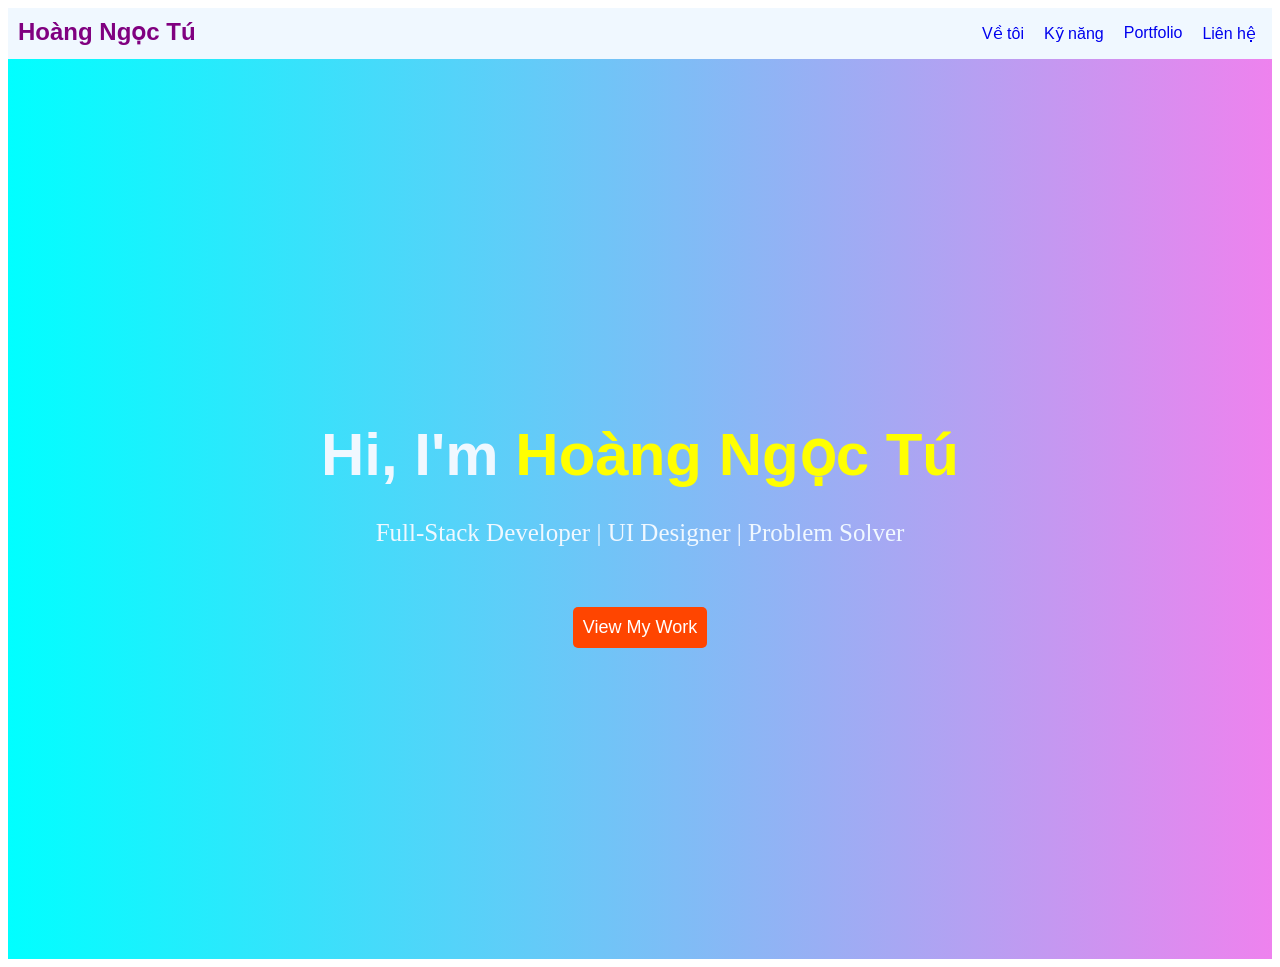
==== session_01_html_css/projects/portofolio_site/index.html @ ba8a943b "[FEATURE] Complete hero section with CTA" ====
<!DOCTYPE html>
<html lang="en">
<head>
    <meta charset="UTF-8">
    <meta name="viewport" content="width=device-width, initial-scale=1.0">
    <title>My Portfolio</title>
    <link rel="stylesheet" href="css/header.css">
    <link rel="stylesheet" href="css/base.css">

</head>
<body>
    <header>
        <div class="logo">Hoàng Ngọc Tú</div>
        <nav>
            <ul>
                <li><a href="#about">Về tôi</a></li>
                <li><a href="#skills">Kỹ năng</a></li>
                <li><a href="#projects">Portfolio</a></li>
                <li><a href="#contact">Liên hệ</a></li>
            </ul>
        </nav>
    </header>
    <main>
        <section class="hero">
        <h1>Hi, I'm <span style="color:yellow">Hoàng Ngọc Tú</span></h1>
        <p>Full-Stack Developer | UI Designer | Problem Solver</p>
        <a href="#portfolio" class="cta-button">View My Work</a>
        </section>
    </main>
    <!-- Hero: Title + Subtitle + CTA Button -->
</body>
</html>
---- session_01_html_css/projects/portofolio_site/css/header.css ----
header{
    background-color: aliceblue;
    color: solid black;
    z-index: 999;
    font-family: Arial, sans-serif;
    text-align: center;
    justify-content: space-between;
    display: flex;}

nav ul{
    display: flex;
    list-style: none;
    justify-content: space-around;
    list-style: none;
    padding: 1rem;
    margin: 0;}

nav ul li{
    padding-left: 20px;
    color : black;
}

nav ul li a {
    text-decoration: none;
    color: solid black; 
    font-family: Arial, sans-serif;
}

a:hover{
    color: red;
    text-decoration: underline;
}

.logo{
    font-size: 24px;
    font-weight: bold;
    padding: 10px;
    color: purple;
}
---- session_01_html_css/projects/portofolio_site/css/base.css ----
.hero {
    background-image: linear-gradient(to right, cyan, violet);
    min-height: 100vh;
    display: flex;
    flex-direction: column;
    justify-content: center;
    align-items: center;
    text-align: center;
    font-family: 'Arial', sans-serif;
    color: aliceblue;
}

.hero h1 {
    font-size: 60px;
    margin-bottom: 30px;
}

.hero p {
    font-size: 25px;
    margin: 0;
    color: aliceblue;
    font-family: 'Times New Roman', serif;
}

.cta-button {
    margin-top: 60px;
    padding: 10px;
    background-color : orangered;
    color: white;
    text-decoration:dotted;
    border-radius: 5px;
    font-size: 18px;
}
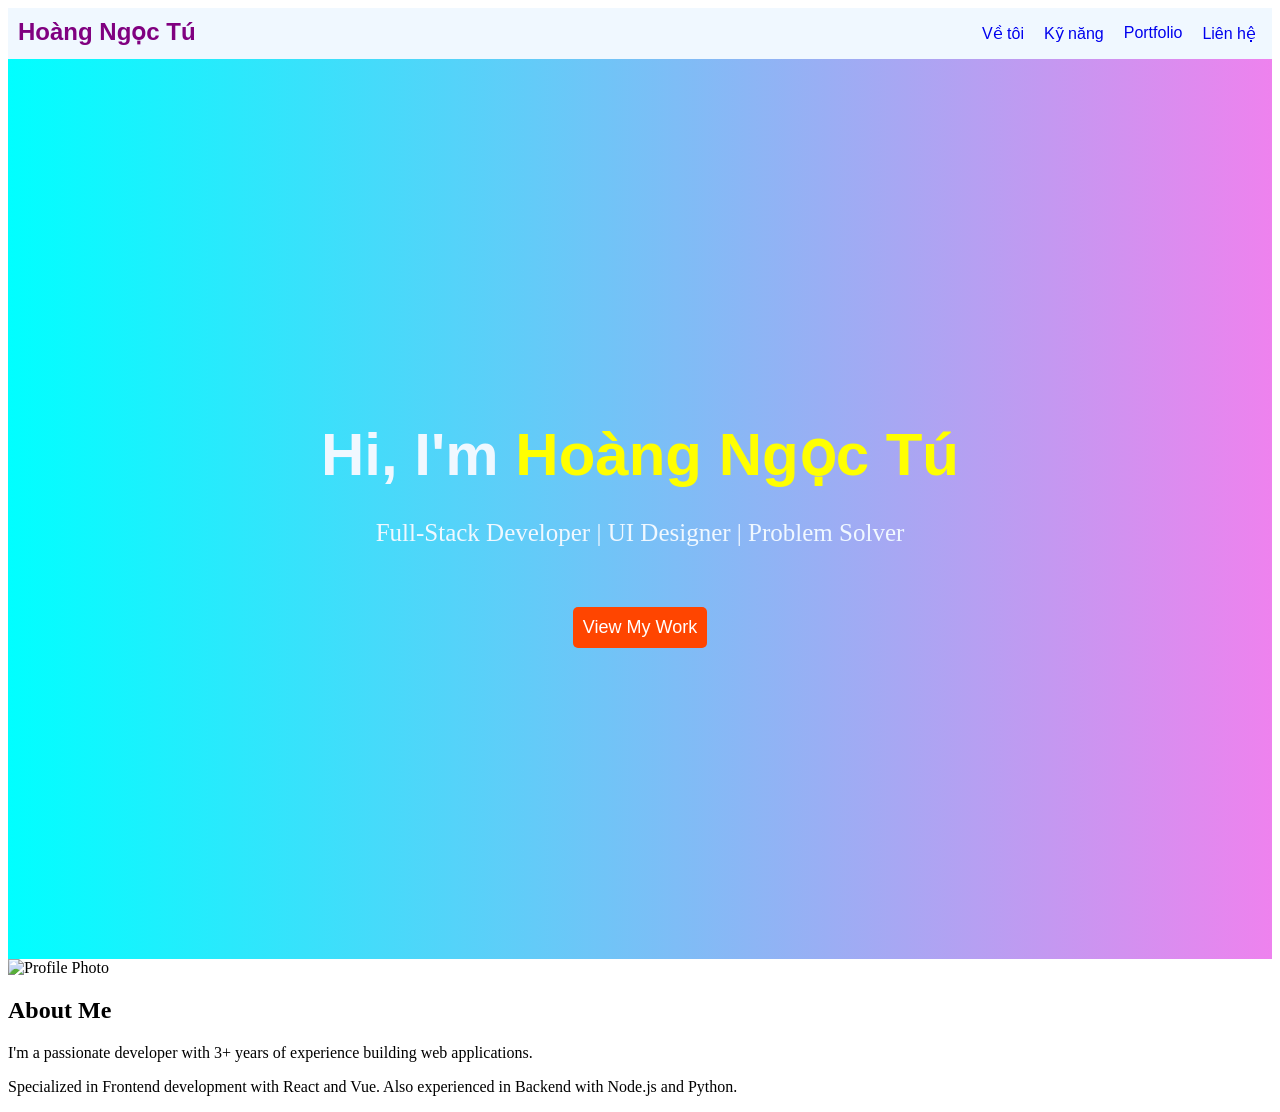
==== commit a8676689: "[STYLE] Create about section layout" ====
--- a/session_01_html_css/projects/portofolio_site/index.html
+++ b/session_01_html_css/projects/portofolio_site/index.html
@@ -26,7 +26,22 @@
         <p>Full-Stack Developer | UI Designer | Problem Solver</p>
         <a href="#portfolio" class="cta-button">View My Work</a>
         </section>
-    </main>
+
+        <section id="about" class="about-section">
+    <div class="container">
+        <div class="about-grid">
+            <div class="about-image">
+                <img src="https://www.reddit.com/media?url=https%3A%2F%2Fi.redd.it%2F7t036p40hine1.jpeg" alt="Profile Photo">
+            </div>
+            <div class="about-content">
+                <h2>About Me</h2>
+                <p class="lead">I'm a passionate developer with 3+ years of experience building web applications.</p>
+                <p>Specialized in Frontend development with React and Vue. Also experienced in Backend with Node.js and Python.</p>
+            </div>
+        </div>
+    </div>
+</section>
+        </main>
     <!-- Hero: Title + Subtitle + CTA Button -->
 </body>
 </html>
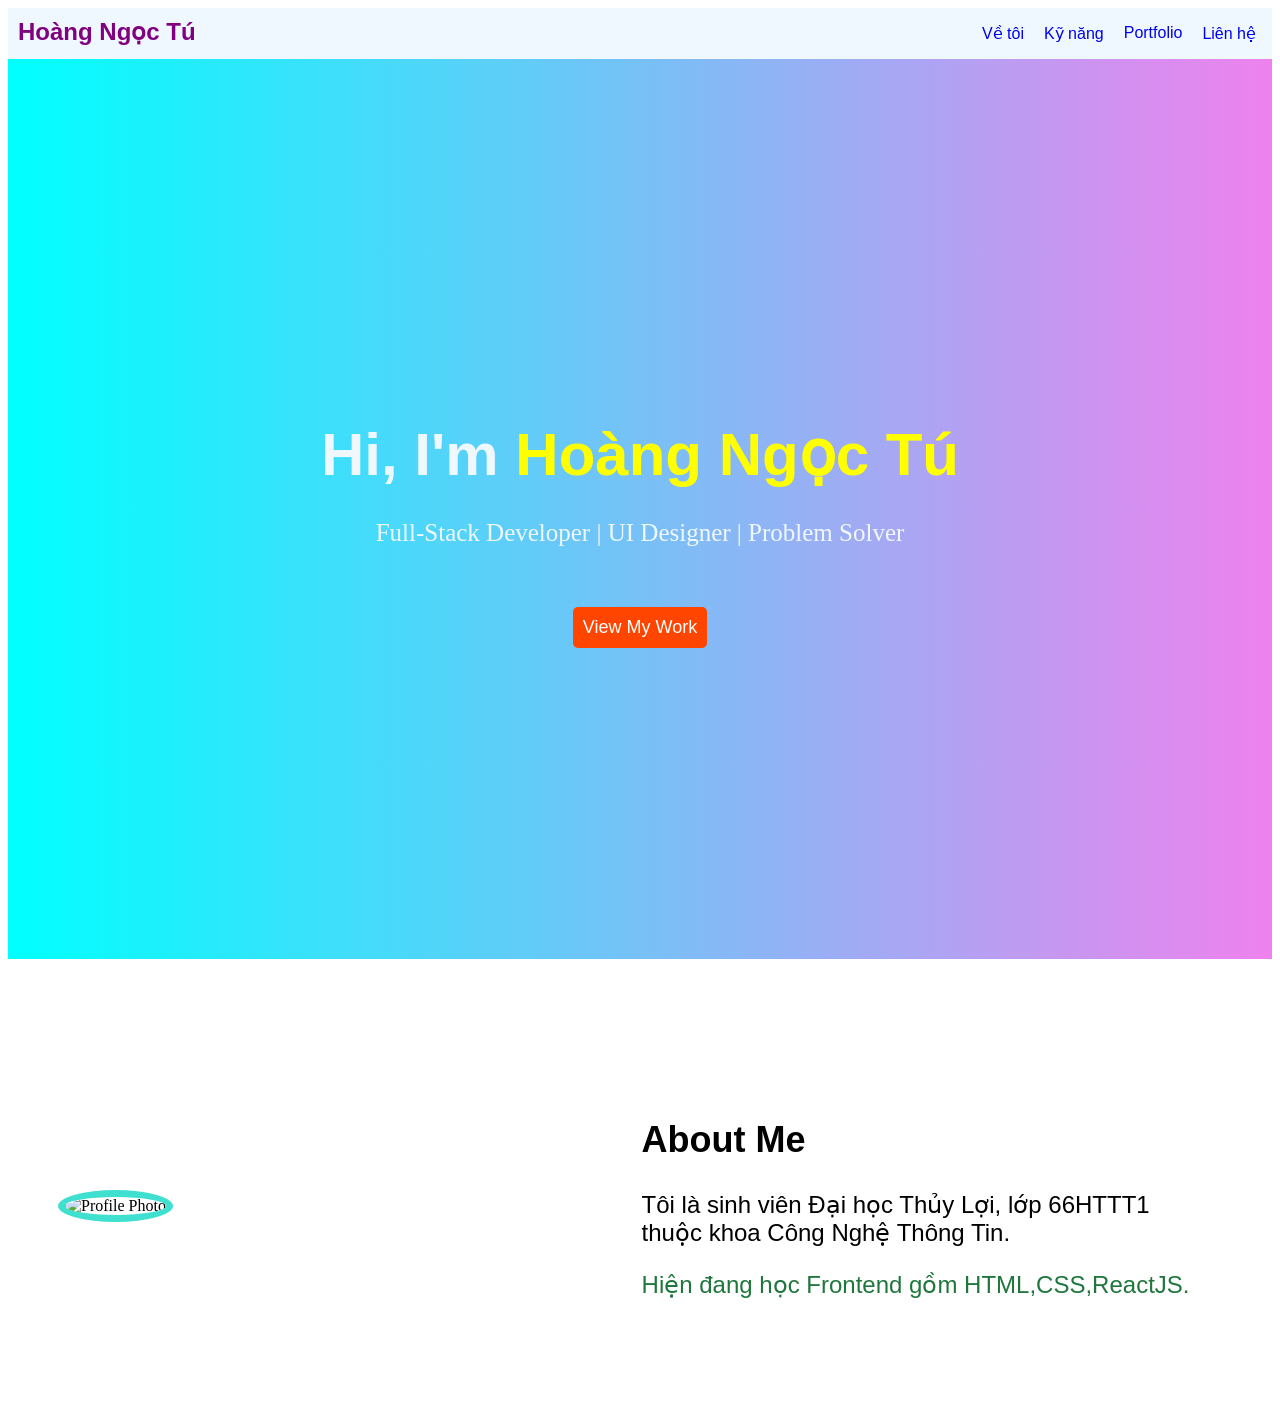
==== commit 3771ccab: "[STYLE] Create about section layout" ====
--- a/session_01_html_css/projects/portofolio_site/index.html
+++ b/session_01_html_css/projects/portofolio_site/index.html
@@ -5,6 +5,7 @@
     <meta name="viewport" content="width=device-width, initial-scale=1.0">
     <title>My Portfolio</title>
     <link rel="stylesheet" href="css/header.css">
+    <link rel="stylesheet" href="css/about.css">
     <link rel="stylesheet" href="css/base.css">
 
 </head>
@@ -31,17 +32,16 @@
     <div class="container">
         <div class="about-grid">
             <div class="about-image">
-                <img src="https://www.reddit.com/media?url=https%3A%2F%2Fi.redd.it%2F7t036p40hine1.jpeg" alt="Profile Photo">
+                <img src="https://upload.wikimedia.org/wikipedia/commons/thumb/2/2c/Default_pfp.svg/500px-Default_pfp.svg.png?utm_source=commons.wikimedia.org&utm_campaign=index&utm_content=thumbnail&_=20220226140232" alt="Profile Photo">
             </div>
             <div class="about-content">
                 <h2>About Me</h2>
-                <p class="lead">I'm a passionate developer with 3+ years of experience building web applications.</p>
-                <p>Specialized in Frontend development with React and Vue. Also experienced in Backend with Node.js and Python.</p>
+                <p class="lead">Tôi là sinh viên Đại học Thủy Lợi, lớp 66HTTT1 thuộc khoa Công Nghệ Thông Tin.</p>
+                <p><span style="color:rgb(32, 119, 61)">Hiện đang học Frontend gồm HTML,CSS,ReactJS.</span></p>
             </div>
         </div>
     </div>
 </section>
         </main>
-    <!-- Hero: Title + Subtitle + CTA Button -->
 </body>
 </html>
--- a/session_01_html_css/projects/portofolio_site/css/about.css
+++ b/session_01_html_css/projects/portofolio_site/css/about.css
@@ -0,0 +1,35 @@
+.about-grid {
+    display: grid;
+    grid-template-columns: 1fr 1.5fr;
+    gap: 5rem;
+    align-items: center;
+}
+
+img{
+    border-radius: 50%;
+    border: 7px solid turquoise;
+}
+
+.about-image{
+    padding-top: 50px;
+    float:left;
+    padding-right: 300px;
+    padding-left: 50px;
+    size: 10rem;
+}
+
+.lead{
+    font-family: Arial, Helvetica, sans-serif;
+    color: solid black;
+}
+
+.about-content{
+    padding:80px;
+    margin-top: 50px;
+    font-family:Verdana, Geneva, Tahoma, sans-serif;
+    font-size: 150%;
+}
+
+@media (max-width: 768px) {
+    .about-grid { grid-template-columns: 1fr; }
+}
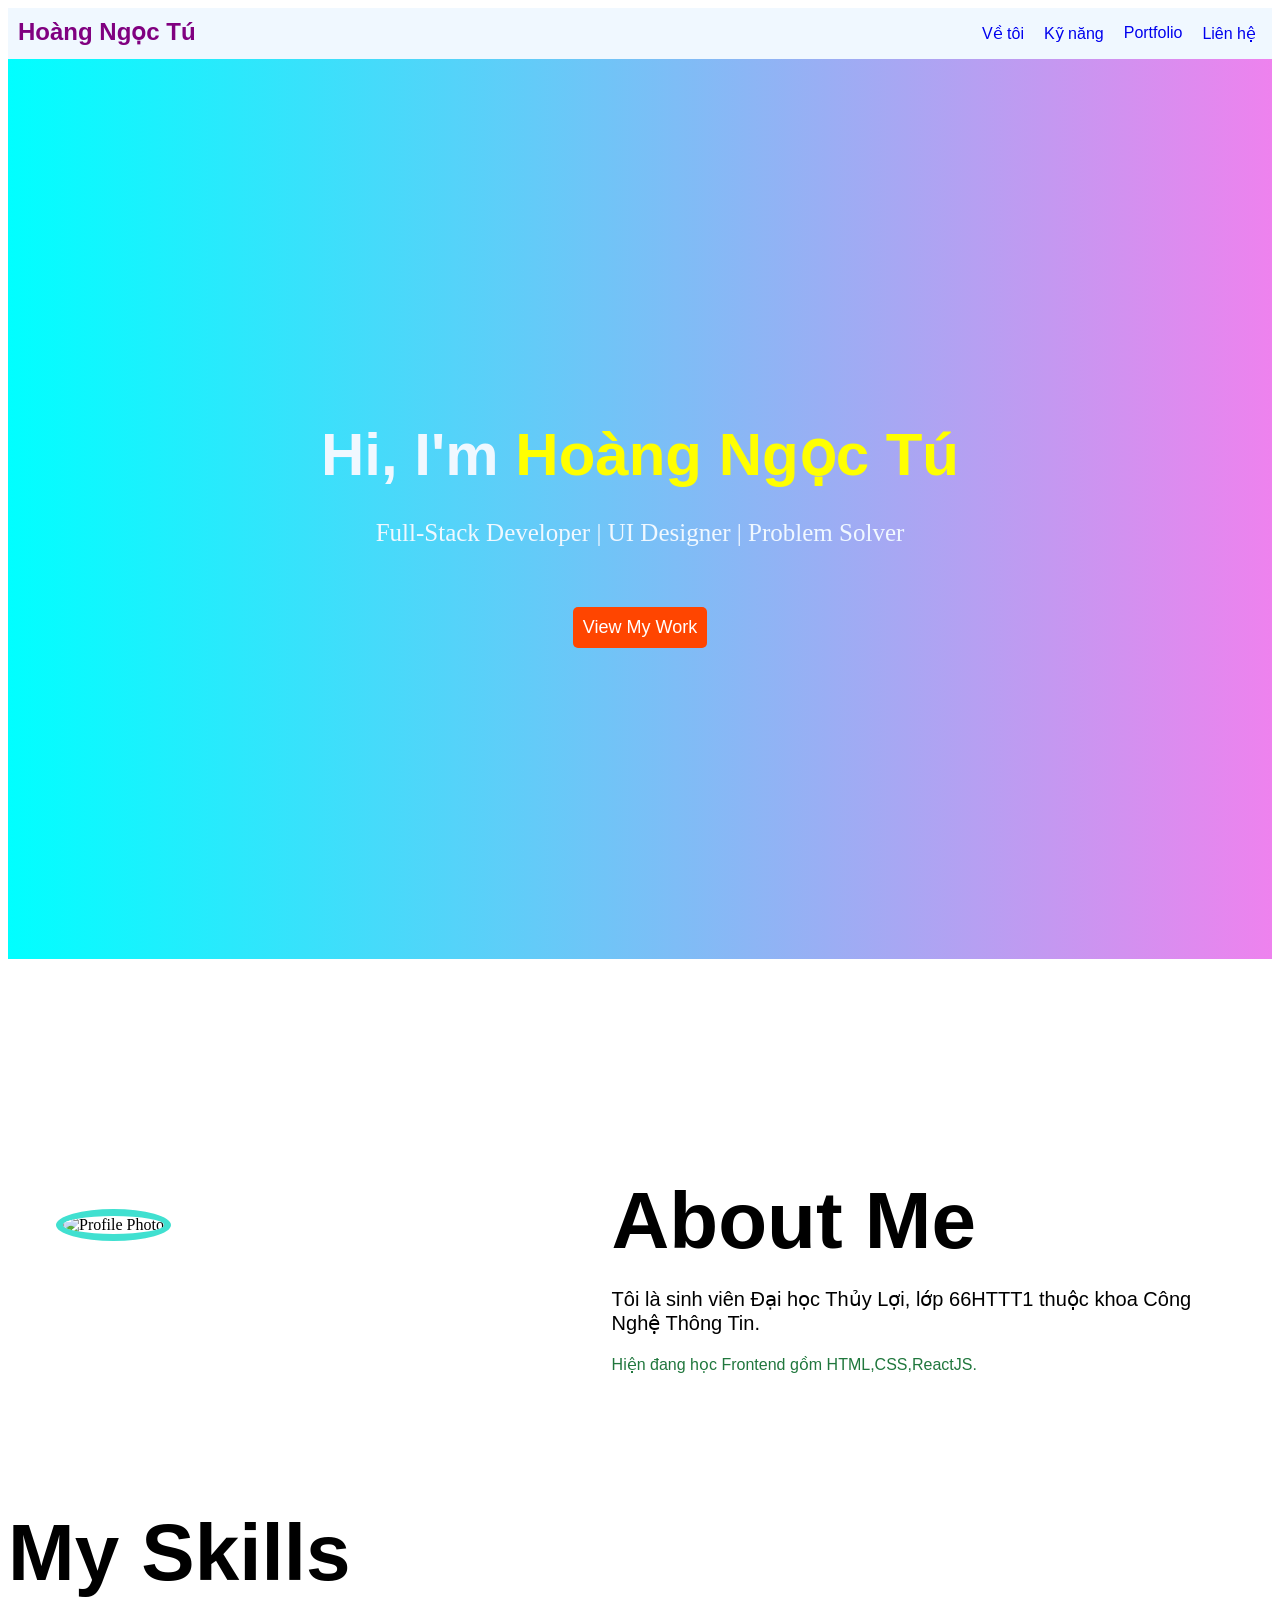
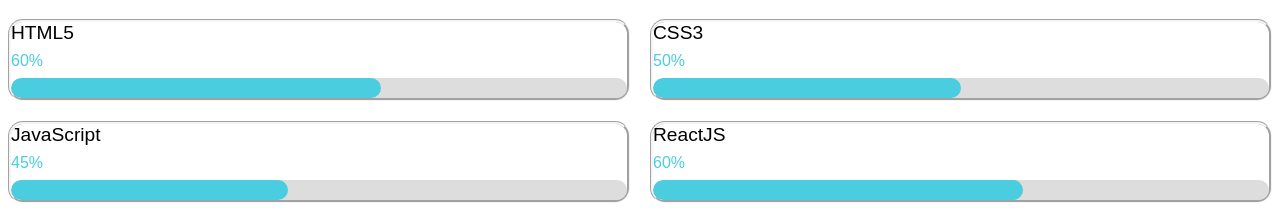
==== commit 40cdc7ff: "[FEATURE] Add skills progress bars" ====
--- a/session_01_html_css/projects/portofolio_site/index.html
+++ b/session_01_html_css/projects/portofolio_site/index.html
@@ -7,6 +7,7 @@
     <link rel="stylesheet" href="css/header.css">
     <link rel="stylesheet" href="css/about.css">
     <link rel="stylesheet" href="css/base.css">
+    <link rel="stylesheet" href="css/skills.css">
 
 </head>
 <body>
@@ -29,19 +30,56 @@
         </section>
 
         <section id="about" class="about-section">
-    <div class="container">
-        <div class="about-grid">
-            <div class="about-image">
-                <img src="https://upload.wikimedia.org/wikipedia/commons/thumb/2/2c/Default_pfp.svg/500px-Default_pfp.svg.png?utm_source=commons.wikimedia.org&utm_campaign=index&utm_content=thumbnail&_=20220226140232" alt="Profile Photo">
-            </div>
-            <div class="about-content">
-                <h2>About Me</h2>
-                <p class="lead">Tôi là sinh viên Đại học Thủy Lợi, lớp 66HTTT1 thuộc khoa Công Nghệ Thông Tin.</p>
-                <p><span style="color:rgb(32, 119, 61)">Hiện đang học Frontend gồm HTML,CSS,ReactJS.</span></p>
+        <div class="container">
+            <div class="about">
+                <div class="about-image">
+                    <img src="https://upload.wikimedia.org/wikipedia/commons/thumb/2/2c/Default_pfp.svg/500px-Default_pfp.svg.png?utm_source=commons.wikimedia.org&utm_campaign=index&utm_content=thumbnail&_=20220226140232" alt="Profile Photo">
+                </div>
+                <div class="about-me">
+                    <h2>About Me</h2>
+                    <p class="lead">Tôi là sinh viên Đại học Thủy Lợi, lớp 66HTTT1 thuộc khoa Công Nghệ Thông Tin.</p>
+                    <p><span style="color:rgb(32, 119, 61)">Hiện đang học Frontend gồm HTML,CSS,ReactJS.</span></p>
+                </div>
             </div>
         </div>
-    </div>
-</section>
+        </section>
+
+        <section id="skills" class="skills-section">
+        <div class="container">
+        <h2>My Skills</h2>
+        <div class="skills-grid">
+            <div class="skill-item">
+                <span class="skill-name">HTML5</span>
+                <div class="skill-percent">60%</div>
+                <div class="skill-bar">
+                    <div class="skill-progress" style="width: 60%"></div>
+                </div> 
+            </div>
+            <div class="skill-item">
+                <span class="skill-name">CSS3</span>
+                <div class="skill-percent">50%</div>
+                <div class="skill-bar">
+                    <div class="skill-progress" style="width: 50%"></div>
+                </div> 
+            </div>
+            <div class="skill-item">
+                <span class="skill-name">JavaScript</span>
+                <div class="skill-percent">45%</div>
+                <div class="skill-bar">
+                    <div class="skill-progress" style="width: 45%"></div>
+                </div> 
+            </div>
+            <div class="skill-item">
+                <span class="skill-name">ReactJS</span>
+                <div class="skill-percent">60%</div>
+                <div class="skill-bar">
+                    <div class="skill-progress" style="width: 60%"></div>
+                </div> 
+            </div>
+            <!-- Thêm CSS, JavaScript, React, Node.js -->
+        </div>
+        </div>
+        </section>
         </main>
 </body>
 </html>
--- a/session_01_html_css/projects/portofolio_site/css/about.css
+++ b/session_01_html_css/projects/portofolio_site/css/about.css
@@ -1,4 +1,4 @@
-.about-grid {
+.about{
     display: grid;
     grid-template-columns: 1fr 1.5fr;
     gap: 5rem;
@@ -8,28 +8,32 @@
 img{
     border-radius: 50%;
     border: 7px solid turquoise;
+    width: 400px;
+    height: 400px;
 }
 
 .about-image{
-    padding-top: 50px;
     float:left;
-    padding-right: 300px;
-    padding-left: 50px;
+    padding-left: 3rem;
     size: 10rem;
 }
 
 .lead{
-    font-family: Arial, Helvetica, sans-serif;
+    font-family: 'Poppins', sans-serif;
     color: solid black;
+    font-size: 1.25rem;
+    font-weight: 300;
 }
 
-.about-content{
-    padding:80px;
+.about-me{
+    padding:50px;
     margin-top: 50px;
-    font-family:Verdana, Geneva, Tahoma, sans-serif;
-    font-size: 150%;
+    font-family: 'Poppins', sans-serif;
 }
 
 @media (max-width: 768px) {
     .about-grid { grid-template-columns: 1fr; }
+    .img{
+        width: 200;
+        height: 200;}
 }
--- a/session_01_html_css/projects/portofolio_site/css/base.css
+++ b/session_01_html_css/projects/portofolio_site/css/base.css
@@ -8,6 +8,7 @@
     text-align: center;
     font-family: 'Arial', sans-serif;
     color: aliceblue;
+    margin-bottom: 50px;
 }
 
 .hero h1 {
@@ -30,4 +31,11 @@
     text-decoration:dotted;
     border-radius: 5px;
     font-size: 18px;
+}
+
+section h2{
+    font-size: 500%;
+    font-family: 'Poppins', sans-serif;
+    text-align: left;
+    margin-bottom: 20px;
 }
--- a/session_01_html_css/projects/portofolio_site/css/skills.css
+++ b/session_01_html_css/projects/portofolio_site/css/skills.css
@@ -0,0 +1,42 @@
+.skills-grid {
+  display: grid;
+  grid-template-columns: repeat(2, 1fr);
+  gap: 20px;
+  align-items: center;
+}
+
+.skill-item {
+  display: flex;
+  flex-direction: column;
+  gap: 8px;
+  border-style: groove;
+  border-color: whitesmoke;
+  border-radius: 15px;
+}
+
+.skill-bar {
+  width: 100%;
+  height: 20px;
+  background: #ddd;
+  border-radius: 999px;
+  overflow: hidden;
+}
+
+.skill-progress {
+  height: 100%;
+  background: #4acdde;
+  border-radius: 999px;
+  display: block;
+}
+
+.skill-name{
+    font-family: 'Poppins', sans-serif;
+    font-size: larger;
+}
+
+.skill-percent{
+    color: #4acdde;
+    font-family: 'Poppins', sans-serif;
+    align-self: right;
+}
+
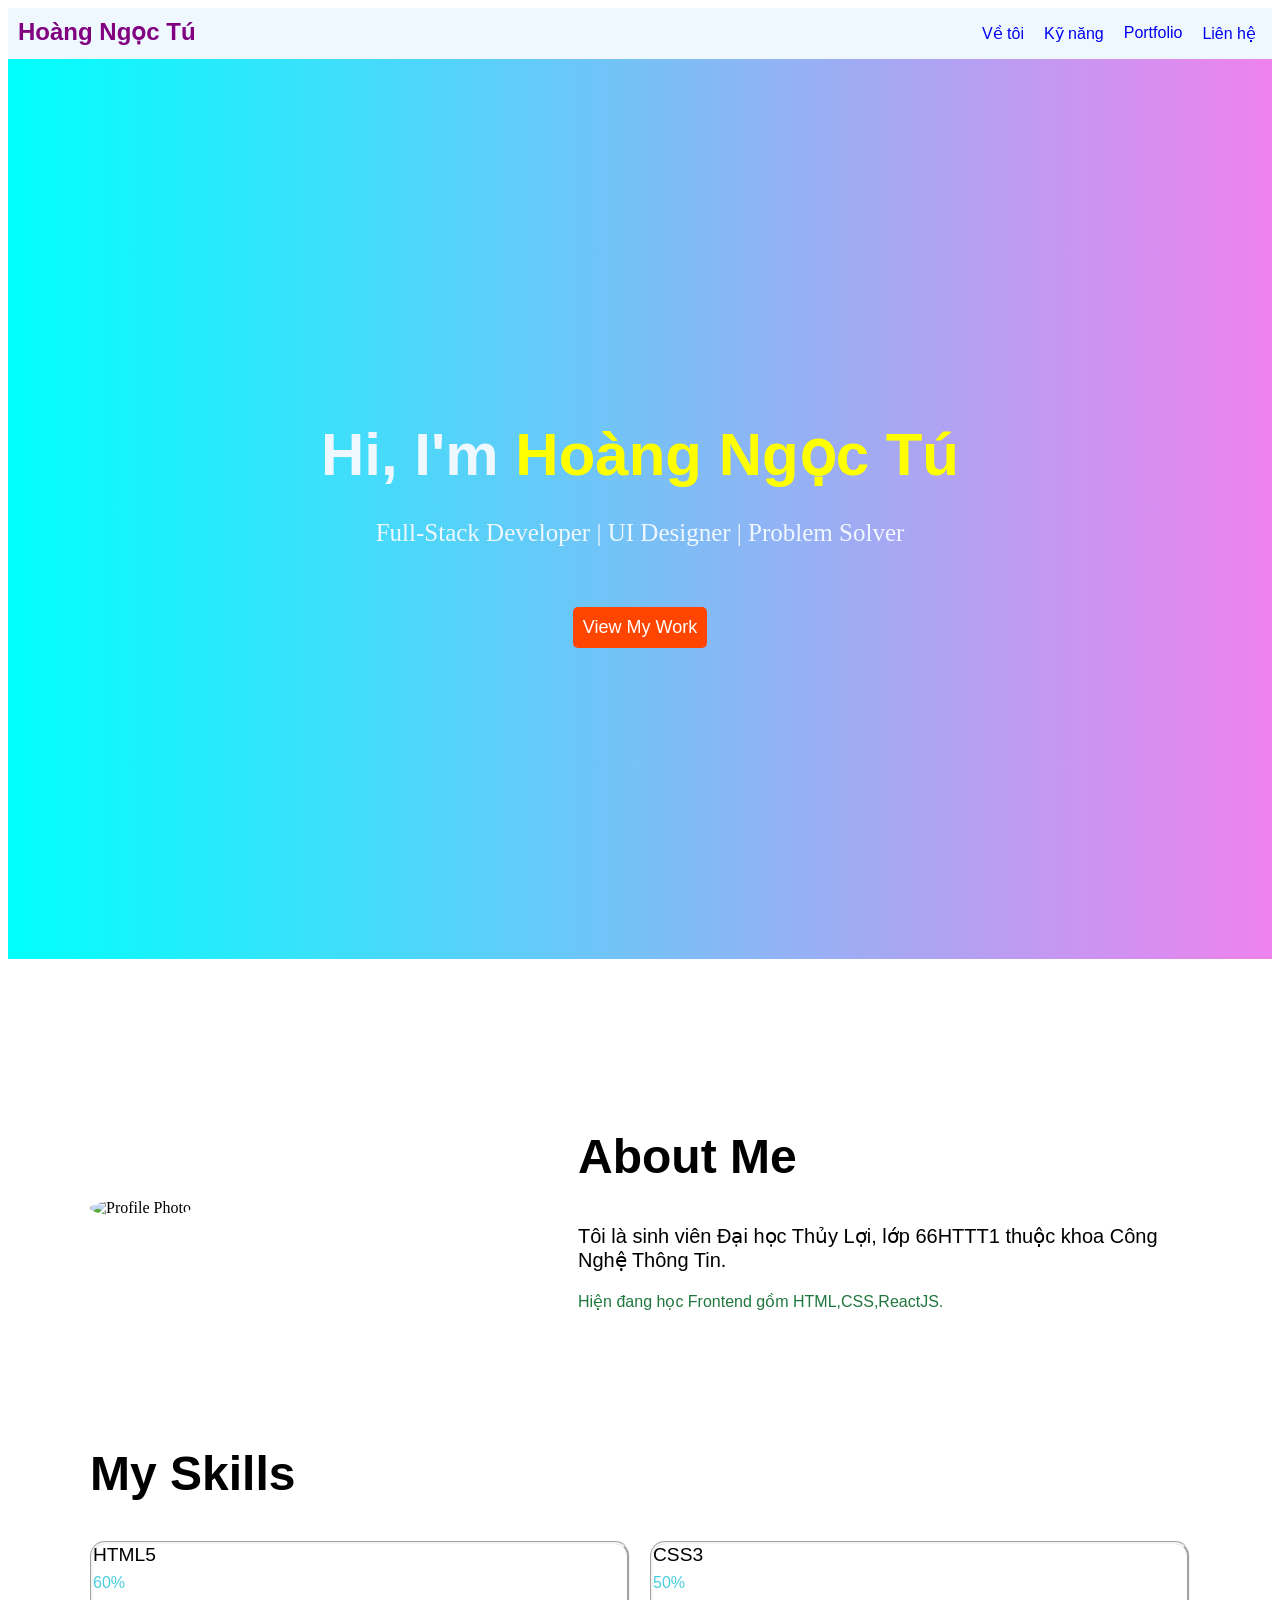
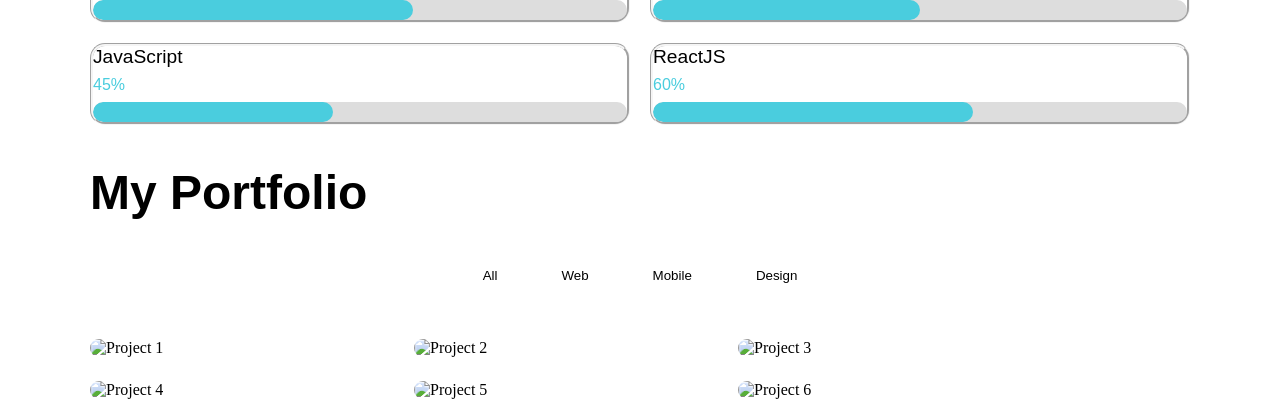
==== commit 732e84a6: "[FEATURE] Build portfolio grid layout" ====
--- a/session_01_html_css/projects/portofolio_site/index.html
+++ b/session_01_html_css/projects/portofolio_site/index.html
@@ -8,6 +8,7 @@
     <link rel="stylesheet" href="css/about.css">
     <link rel="stylesheet" href="css/base.css">
     <link rel="stylesheet" href="css/skills.css">
+    <link rel="stylesheet" href="css/portfolio.css">
 
 </head>
 <body>
@@ -76,9 +77,64 @@
                     <div class="skill-progress" style="width: 60%"></div>
                 </div> 
             </div>
-            <!-- Thêm CSS, JavaScript, React, Node.js -->
         </div>
         </div>
+        </section>
+
+        <section id="portfolio" class="portfolio-section">
+            <div class="container">
+                <h2>My Portfolio</h2>
+                <div class="portfolio-filters">
+                    <button class="filter-btn active">All</button>
+                    <button class="filter-btn">Web</button>
+                    <button class="filter-btn">Mobile</button>
+                    <button class="filter-btn">Design</button>
+                </div>
+                <div class="portfolio-grid">
+                    <div class="portfolio-item" data-category="web">
+                        <img src="https://placehold.co/400" alt="Project 1">
+                        <div class="portfolio-overlay">
+                            <h3>E-Commerce Website</h3>
+                            <p>React + Node.js</p>
+                        </div>
+                    </div>
+                    <div class="portfolio-item" data-category="web">
+                        <img src="https://placehold.co/400" alt="Project 2">
+                        <div class="portfolio-overlay">
+                            <h3>E-Commerce Website</h3>
+                            <p>React + Node.js</p>
+                        </div>
+                    </div>
+                    <div class="portfolio-item" data-category="web">
+                        <img src="https://placehold.co/400" alt="Project 3">
+                        <div class="portfolio-overlay">
+                            <h3>E-Commerce Website</h3>
+                            <p>React + Node.js</p>
+                        </div>
+                    </div>
+                    <div class="portfolio-item" data-category="web">
+                        <img src="https://placehold.co/400" alt="Project 4">
+                        <div class="portfolio-overlay">
+                            <h3>E-Commerce Website</h3>
+                            <p>React + Node.js</p>
+                        </div>
+                    </div>
+                    <div class="portfolio-item" data-category="web">
+                        <img src="https://placehold.co/400" alt="Project 5">
+                        <div class="portfolio-overlay">
+                            <h3>E-Commerce Website</h3>
+                            <p>React + Node.js</p>
+                        </div>
+                    </div>
+                    <div class="portfolio-item" data-category="web">
+                        <img src="https://placehold.co/400" alt="Project 6">
+                        <div class="portfolio-overlay">
+                            <h3>E-Commerce Website</h3>
+                            <p>React + Node.js</p>
+                        </div>
+                    </div>
+                </div>
+            </div>
         </section>
         </main>
 </body>
--- a/session_01_html_css/projects/portofolio_site/css/about.css
+++ b/session_01_html_css/projects/portofolio_site/css/about.css
@@ -1,3 +1,13 @@
+.container {
+    max-width: 1100px;
+    margin: 0 auto;
+}
+
+
+.about-section {
+    padding: 5rem 2rem;
+}
+
 .about{
     display: grid;
     grid-template-columns: 1fr 1.5fr;
@@ -5,16 +15,14 @@
     align-items: center;
 }
 
-img{
+.about-image img{
     border-radius: 50%;
-    border: 7px solid turquoise;
     width: 400px;
     height: 400px;
 }
 
 .about-image{
     float:left;
-    padding-left: 3rem;
     size: 10rem;
 }
 
@@ -26,8 +34,6 @@
 }
 
 .about-me{
-    padding:50px;
-    margin-top: 50px;
     font-family: 'Poppins', sans-serif;
 }
 
--- a/session_01_html_css/projects/portofolio_site/css/base.css
+++ b/session_01_html_css/projects/portofolio_site/css/base.css
@@ -34,8 +34,7 @@
 }
 
 section h2{
-    font-size: 500%;
+    font-size: 300%;
     font-family: 'Poppins', sans-serif;
-    text-align: left;
-    margin-bottom: 20px;
+    align-content: center;
 }
--- a/session_01_html_css/projects/portofolio_site/css/skills.css
+++ b/session_01_html_css/projects/portofolio_site/css/skills.css
@@ -40,3 +40,8 @@
     align-self: right;
 }
 
+@media (max-width: 768px) {
+    .skill-grid { grid-template-columns: 1fr; }
+    .skill-bar{width:60%}
+}
+
--- a/session_01_html_css/projects/portofolio_site/css/portfolio.css
+++ b/session_01_html_css/projects/portofolio_site/css/portfolio.css
@@ -0,0 +1,63 @@
+.portfolio-grid {
+    display: grid;
+    grid-template-columns: repeat(3, 300px);
+    gap: 1.5rem;
+}
+
+.portfolio-item {
+    position: relative;
+    overflow: hidden;
+    border-radius: 12px;
+}
+
+.portfolio-item img {
+    width: 100%;
+    max-width: 300px;
+    aspect-ratio: 4/3;
+    object-fit: cover;
+    transition: transform 0.4s ease;
+}
+
+.portfolio-item:hover img {
+    transform: scale(1.1);
+}
+
+.portfolio-overlay {
+    position: absolute;
+    inset: 0;
+    display: flex;
+    flex-direction: column;
+    justify-content: flex-end;
+    padding: 1.5rem;
+    opacity: 0;
+    transition: opacity 0.3s ease;
+}
+
+.portfolio-item:hover .portfolio-overlay {
+    opacity: 1;
+}
+
+.portfolio-filters {
+    display: flex;
+    justify-content: center;
+    gap: 1rem;
+
+    margin-bottom: 3rem;
+
+    flex-wrap: wrap;
+}
+
+.filter-btn {
+    background: transparent;
+    border: 2px solid var(--color-primary);
+
+    padding: 0.5rem 1.5rem;
+
+    border-radius: 25px;
+
+    cursor: pointer;
+
+    transition: all 0.3s ease;
+}
+
+
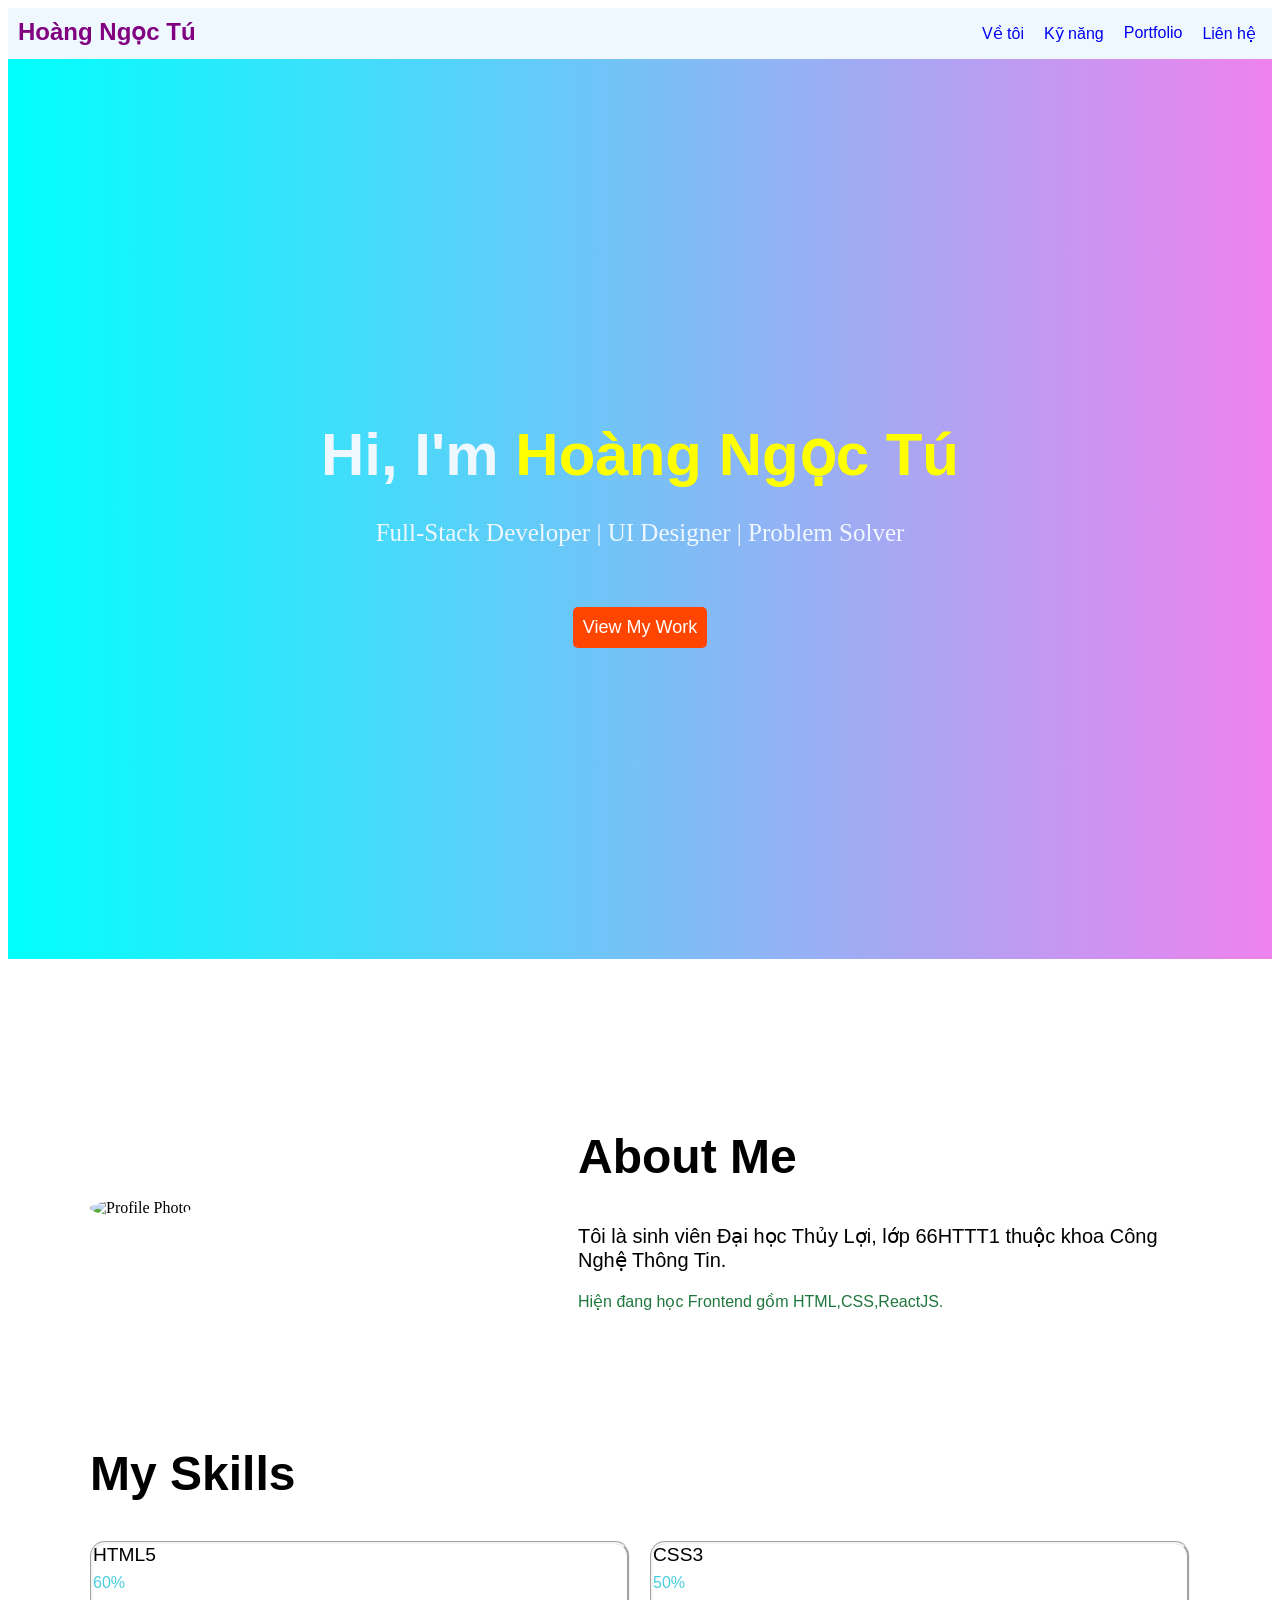
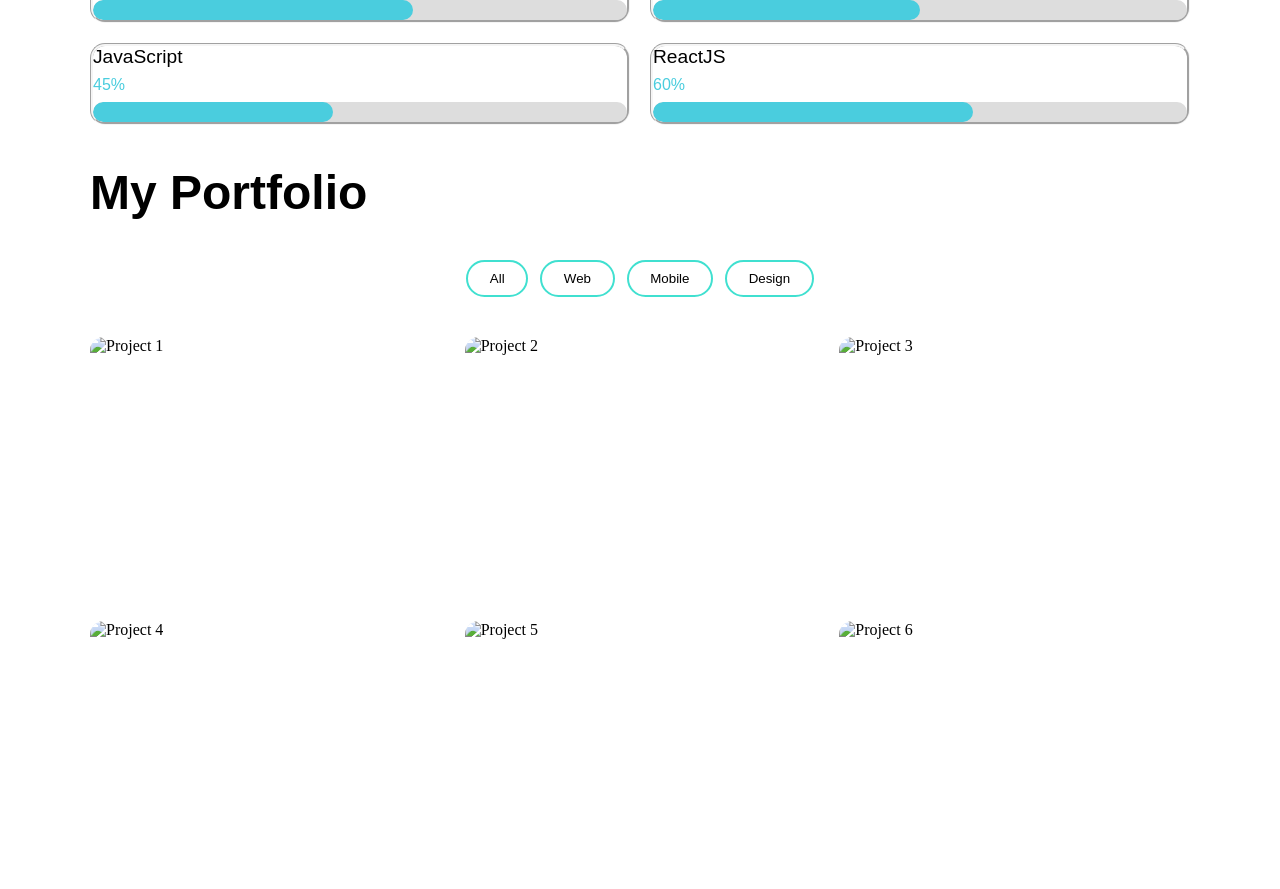
==== commit 6a9467b5: "[FEATURE] Implement CSS-only lightbox" ====
--- a/session_01_html_css/projects/portofolio_site/index.html
+++ b/session_01_html_css/projects/portofolio_site/index.html
@@ -9,6 +9,10 @@
     <link rel="stylesheet" href="css/base.css">
     <link rel="stylesheet" href="css/skills.css">
     <link rel="stylesheet" href="css/portfolio.css">
+    <link rel="stylesheet" href="css/contact.css">
+    <link rel="stylesheet" href="css/hero.css">
+    <link rel="stylesheet" href="css/variables.css">
+    <link rel="stylesheet" href="css/footer.css">
 
 </head>
 <body>
@@ -94,42 +98,42 @@
                     <div class="portfolio-item" data-category="web">
                         <img src="https://placehold.co/400" alt="Project 1">
                         <div class="portfolio-overlay">
-                            <h3>E-Commerce Website</h3>
-                            <p>React + Node.js</p>
+                            <h3>TLU Website</h3>
+                            <p>HTML5 + CSS3</p>
                         </div>
                     </div>
                     <div class="portfolio-item" data-category="web">
                         <img src="https://placehold.co/400" alt="Project 2">
                         <div class="portfolio-overlay">
-                            <h3>E-Commerce Website</h3>
+                            <h3>TLU Website</h3>
                             <p>React + Node.js</p>
                         </div>
                     </div>
                     <div class="portfolio-item" data-category="web">
                         <img src="https://placehold.co/400" alt="Project 3">
                         <div class="portfolio-overlay">
-                            <h3>E-Commerce Website</h3>
-                            <p>React + Node.js</p>
+                            <h3>TLU Website</h3>
+                            <p>HTML5 + CSS3</p>
                         </div>
                     </div>
                     <div class="portfolio-item" data-category="web">
                         <img src="https://placehold.co/400" alt="Project 4">
                         <div class="portfolio-overlay">
-                            <h3>E-Commerce Website</h3>
-                            <p>React + Node.js</p>
+                            <h3>TLU Website</h3>
+                            <p>HTML5 + JavaScript</p>
                         </div>
                     </div>
                     <div class="portfolio-item" data-category="web">
                         <img src="https://placehold.co/400" alt="Project 5">
                         <div class="portfolio-overlay">
-                            <h3>E-Commerce Website</h3>
-                            <p>React + Node.js</p>
+                            <h3>TLU Website</h3>
+                            <p>HTML5 + CSS3 + JavaScript + ReactJS</p>
                         </div>
                     </div>
                     <div class="portfolio-item" data-category="web">
                         <img src="https://placehold.co/400" alt="Project 6">
                         <div class="portfolio-overlay">
-                            <h3>E-Commerce Website</h3>
+                            <h3>TLU Website</h3>
                             <p>React + Node.js</p>
                         </div>
                     </div>
--- a/session_01_html_css/projects/portofolio_site/css/about.css
+++ b/session_01_html_css/projects/portofolio_site/css/about.css
@@ -1,9 +1,3 @@
-.container {
-    max-width: 1100px;
-    margin: 0 auto;
-}
-
-
 .about-section {
     padding: 5rem 2rem;
 }
--- a/session_01_html_css/projects/portofolio_site/css/base.css
+++ b/session_01_html_css/projects/portofolio_site/css/base.css
@@ -1,3 +1,8 @@
+.container {
+    max-width: 1100px;
+    margin: 0 auto;
+}
+
 .hero {
     background-image: linear-gradient(to right, cyan, violet);
     min-height: 100vh;
--- a/session_01_html_css/projects/portofolio_site/css/portfolio.css
+++ b/session_01_html_css/projects/portofolio_site/css/portfolio.css
@@ -1,26 +1,27 @@
 .portfolio-grid {
     display: grid;
-    grid-template-columns: repeat(3, 300px);
-    gap: 1.5rem;
+    grid-template-columns: repeat(3, 1fr);
+    gap: 24px;
+    align-items: start;
 }
+
 
 .portfolio-item {
     position: relative;
+    border-radius: 14px;
     overflow: hidden;
-    border-radius: 12px;
+    background: #fff;
 }
 
+
 .portfolio-item img {
+    display: block;
     width: 100%;
-    max-width: 300px;
-    aspect-ratio: 4/3;
+    height: 260px;
     object-fit: cover;
-    transition: transform 0.4s ease;
+    transition: transform 0.35s ease;
 }
 
-.portfolio-item:hover img {
-    transform: scale(1.1);
-}
 
 .portfolio-overlay {
     position: absolute;
@@ -28,36 +29,58 @@
     display: flex;
     flex-direction: column;
     justify-content: flex-end;
-    padding: 1.5rem;
+    padding: 1.25rem;
     opacity: 0;
-    transition: opacity 0.3s ease;
+    transition: opacity 0.35s ease;
 }
+
 
 .portfolio-item:hover .portfolio-overlay {
     opacity: 1;
 }
 
+
 .portfolio-filters {
     display: flex;
     justify-content: center;
-    gap: 1rem;
-
-    margin-bottom: 3rem;
-
     flex-wrap: wrap;
-}
-
-.filter-btn {
-    background: transparent;
-    border: 2px solid var(--color-primary);
-
-    padding: 0.5rem 1.5rem;
-
-    border-radius: 25px;
-
-    cursor: pointer;
-
-    transition: all 0.3s ease;
+    gap: 0.75rem;
+    margin-bottom: 2.5rem;
 }
 
 
+.filter-btn {
+    padding: 0.55rem 1.35rem;
+    border: 2px solid turquoise;
+    border-radius: 999px;
+    background: transparent;
+    cursor: pointer;
+    transition: 0.3s ease;
+}
+
+.lightbox {
+    position: fixed;
+    inset: 0;
+    background: rgba(255, 0, 0, 0.95);
+    display: flex;
+    justify-content: center;
+    align-items: center;
+    opacity: 0;
+    visibility: hidden;
+    transition: all 0.3s ease;
+    z-index: 2000;
+}
+
+.lightbox:target {
+    opacity: 1;
+    visibility: visible;
+}
+
+.lightbox-close {
+    position: absolute;
+    top: 20px;
+    right: 20px;
+    font-size: 2rem;
+    color: white;
+    text-decoration: none;
+}
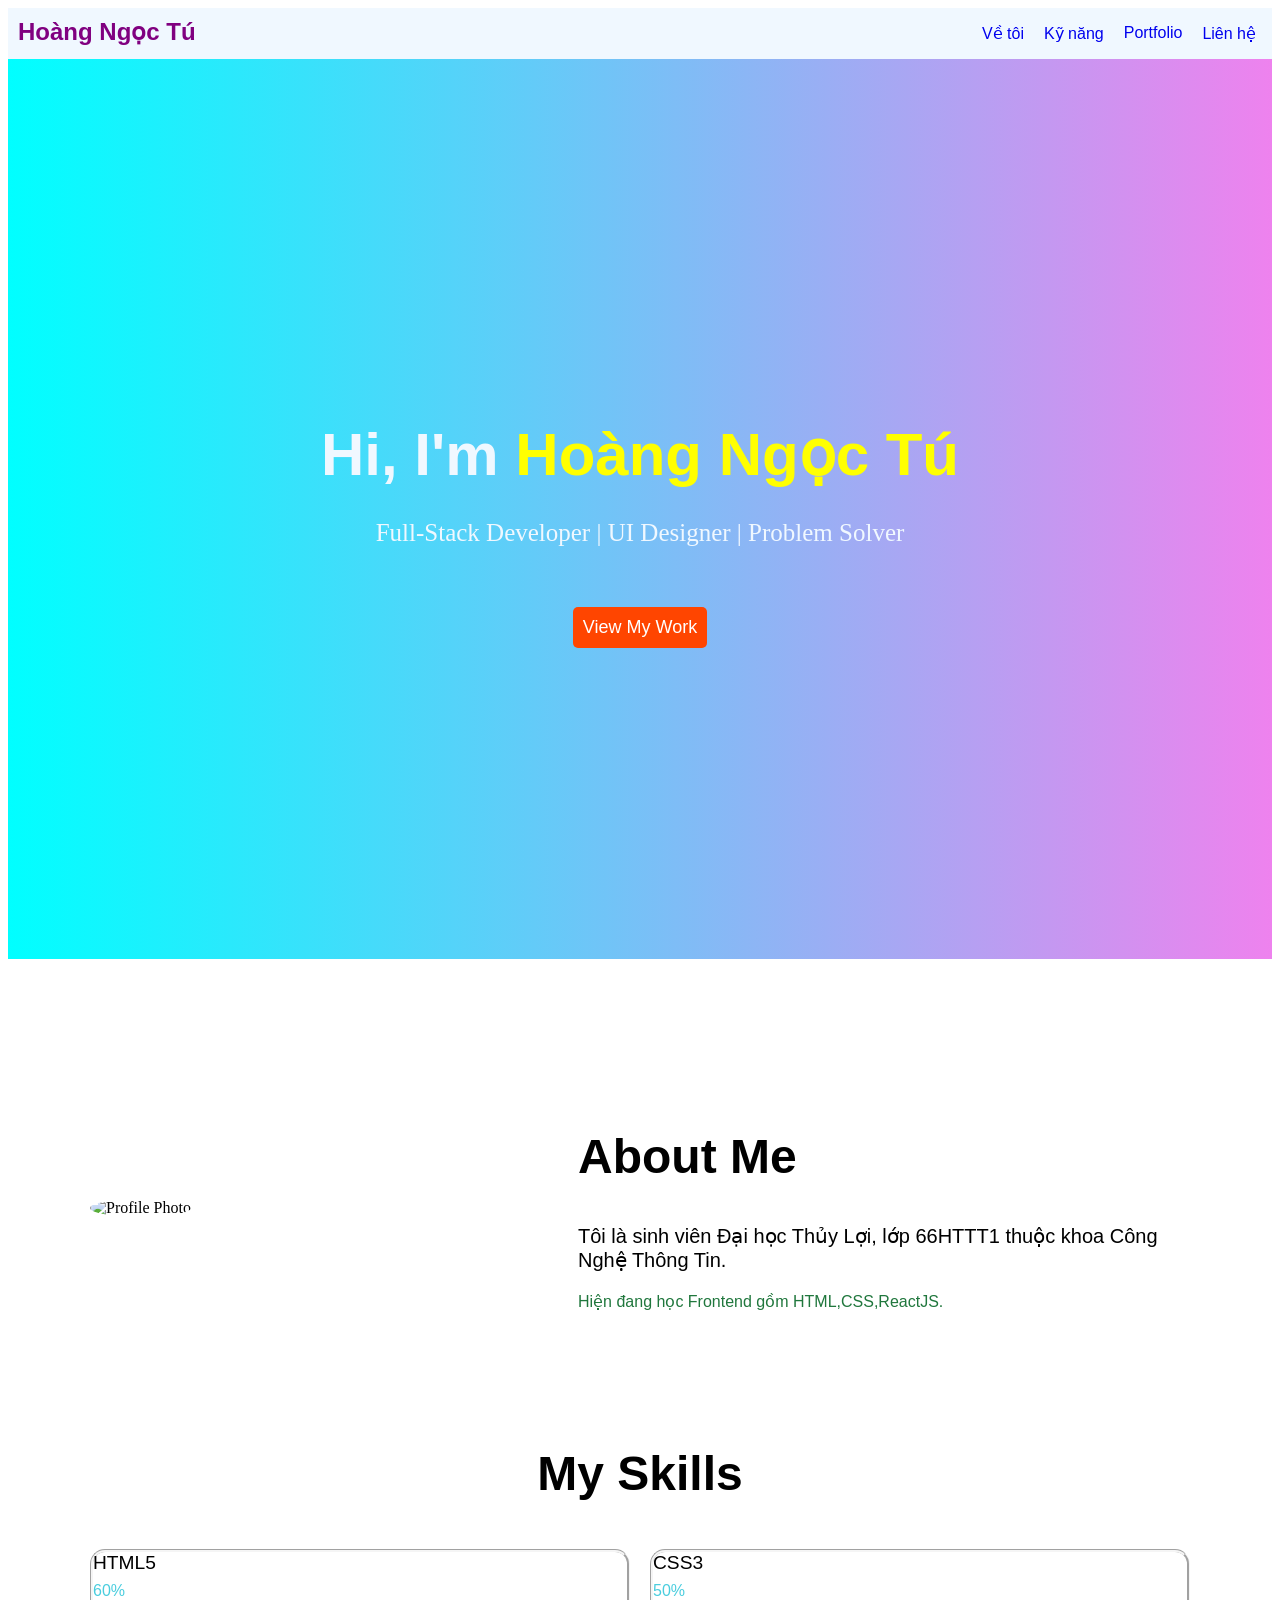
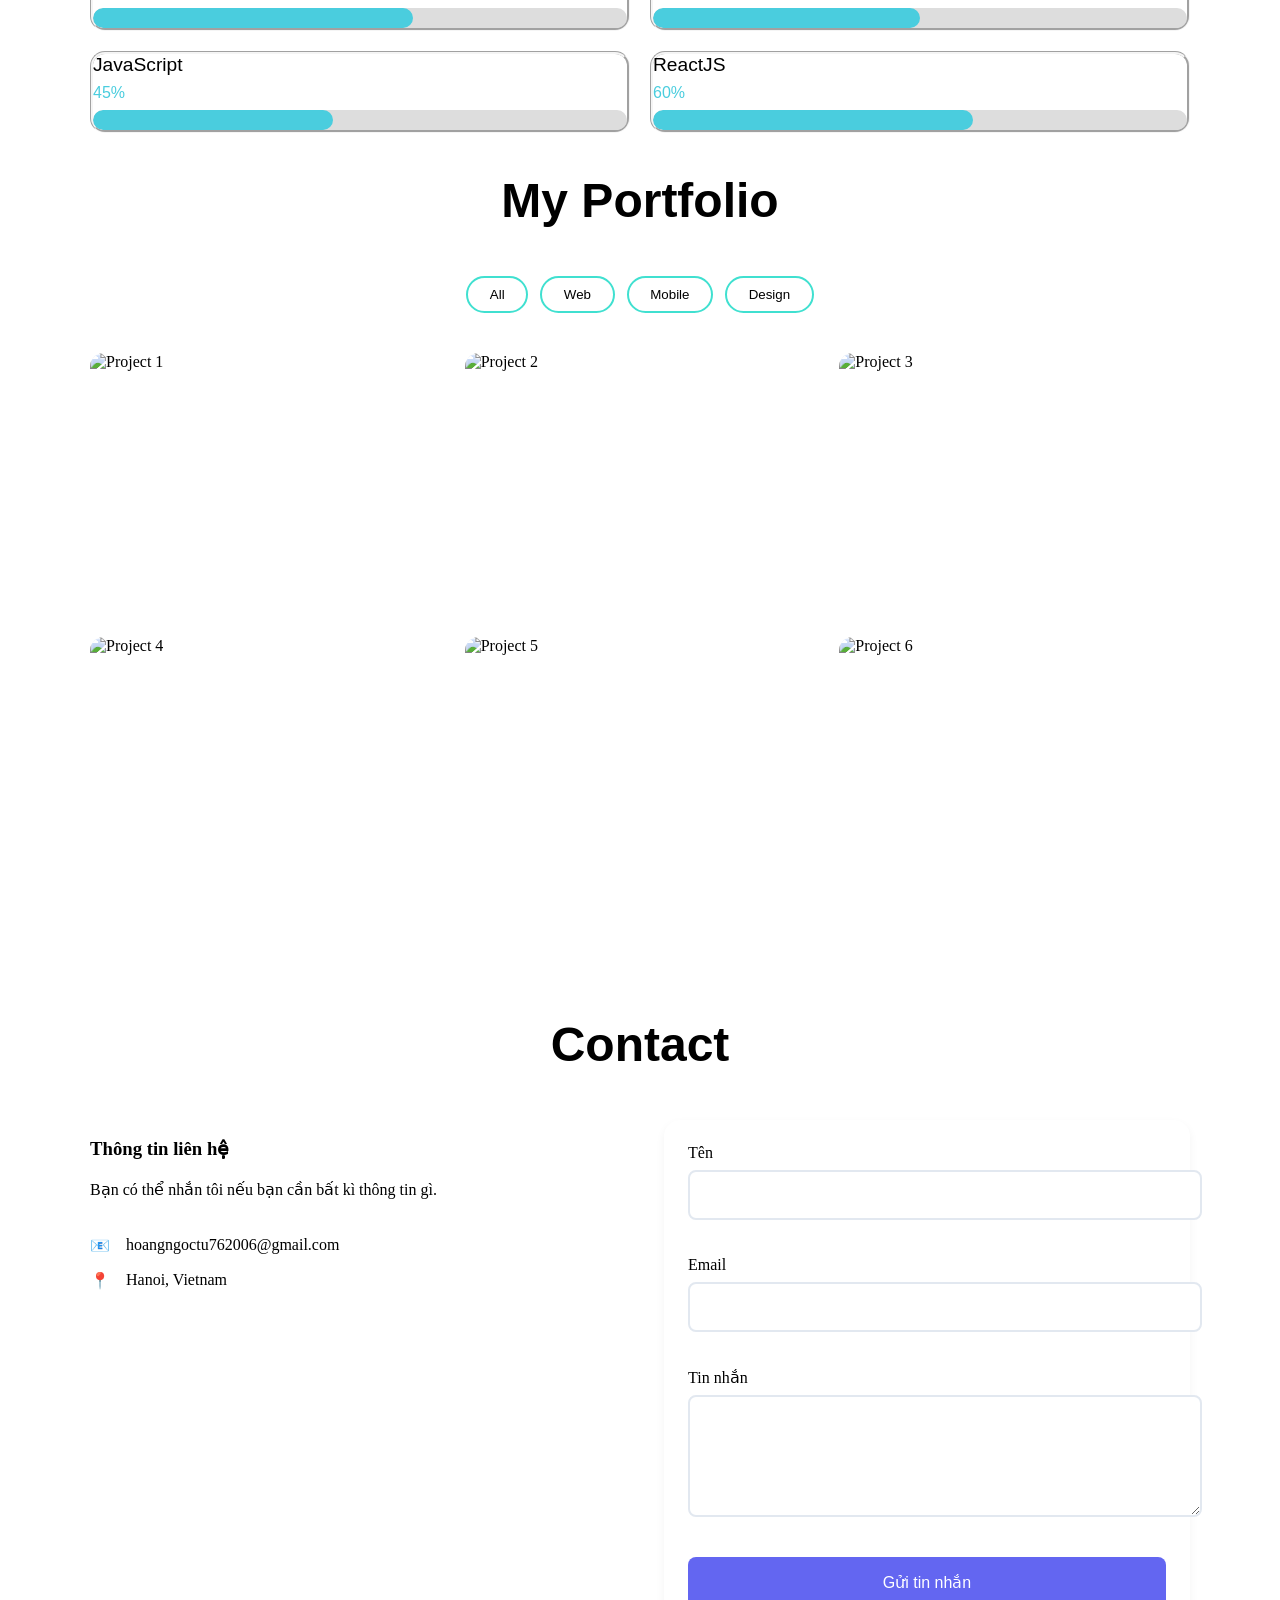
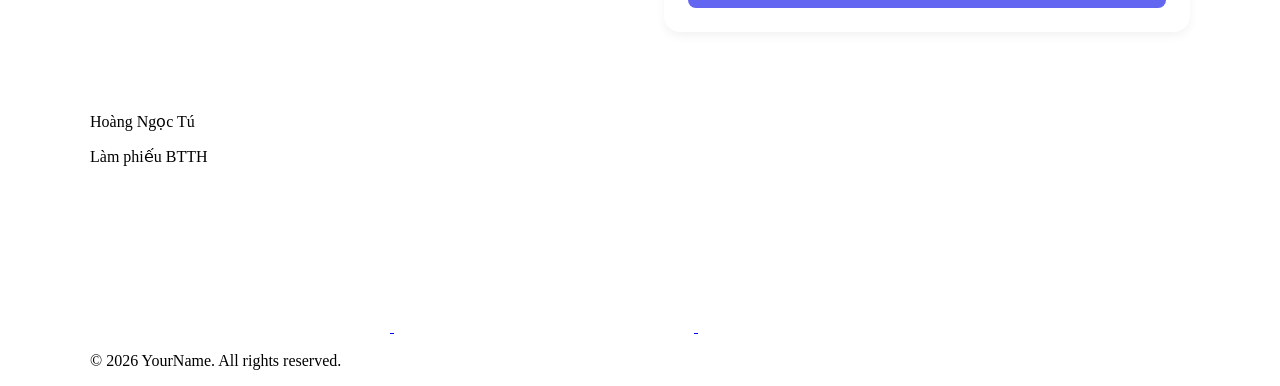
==== commit 68373cfb: "[FEATURE] Style contact form inputs" ====
--- a/session_01_html_css/projects/portofolio_site/index.html
+++ b/session_01_html_css/projects/portofolio_site/index.html
@@ -140,6 +140,64 @@
                 </div>
             </div>
         </section>
+
+        <section id="contact" class="contact-section">
+            <div class="container">
+                <h2>Contact</h2>
+                <div class="contact-wrapper">
+                    <div class="contact-info">
+                        <h3>Thông tin liên hệ</h3>
+                        <p>Bạn có thể nhắn tôi nếu bạn cần bất kì thông tin gì.</p>
+                        <div class="info-item">
+                            <span class="icon">📧</span>
+                            <span>hoangngoctu762006@gmail.com</span>
+                        </div>
+                        <div class="info-item">
+                            <span class="icon">📍</span>
+                            <span>Hanoi, Vietnam</span>
+                        </div>
+                    </div>
+                    <form class="contact-form">
+                        <div class="form-group">
+                            <label for="name">Tên</label>
+                            <input type="text" id="name" name="name" required>
+                        </div>
+                        <div class="form-group">
+                            <label for="email">Email</label>
+                            <input type="email" id="email" name="email" required>
+                        </div>
+                        <div class="form-group">
+                            <label for="message">Tin nhắn</label>
+                            <textarea id="message" name="message" rows="5" required></textarea>
+                        </div>
+                        <button type="submit" class="submit-btn">Gửi tin nhắn</button>
+                    </form>
+                </div>
+            </div>
+        </section>
         </main>
+
+        <footer class="footer">
+            <div class="container">
+                <div class="footer-content">
+                    <div class="footer-logo">Hoàng Ngọc Tú</div>
+                    <p class="footer-tagline">Làm phiếu BTTH</p>
+                    <div class="social-links">
+                        <a href="https://github.com/Raph7626" class="social-link" aria-label="GitHub">
+                            <svg><!-- GitHub icon --></svg>
+                        </a>
+                        <a href="#" class="social-link" aria-label="LinkedIn">
+                            <svg><!-- LinkedIn icon --></svg>
+                        </a>
+                        <a href="#" class="social-link" aria-label="Email">
+                            <svg><!-- Email icon --></svg>
+                        </a>
+                    </div>
+                </div>
+                <div class="footer-bottom">
+                    <p>&copy; 2026 YourName. All rights reserved.</p>
+                </div>
+            </div>
+        </footer>
 </body>
 </html>
--- a/session_01_html_css/projects/portofolio_site/css/skills.css
+++ b/session_01_html_css/projects/portofolio_site/css/skills.css
@@ -12,6 +12,12 @@
   border-style: groove;
   border-color: whitesmoke;
   border-radius: 15px;
+}
+
+.skills-section h2 {
+    text-align: center;
+
+    margin-bottom: 3rem;
 }
 
 .skill-bar {
--- a/session_01_html_css/projects/portofolio_site/css/portfolio.css
+++ b/session_01_html_css/projects/portofolio_site/css/portfolio.css
@@ -83,4 +83,10 @@
     font-size: 2rem;
     color: white;
     text-decoration: none;
+}
+
+.portfolio-section h2 {
+    text-align: center;
+
+    margin-bottom: 3rem;
 }
--- a/session_01_html_css/projects/portofolio_site/css/contact.css
+++ b/session_01_html_css/projects/portofolio_site/css/contact.css
@@ -0,0 +1,112 @@
+.contact-section {
+    padding: 5rem 2rem;
+}
+.contact-section h2 {
+    text-align: center;
+
+    margin-bottom: 3rem;
+}
+.contact-wrapper {
+    display: grid;
+
+    grid-template-columns: 1fr 1fr;
+
+    gap: 3rem;
+
+    margin-top: 3rem;
+}
+
+.contact-info h3 {
+    margin-bottom: 1rem;
+}
+
+.contact-info p {
+    margin-bottom: 2rem;
+
+    line-height: 1.7;
+}
+.contact-form {
+    display: flex;
+    flex-direction: column;
+    gap: 0.75rem;
+    padding: 1.5rem;
+    background: white;
+    border-radius: 16px;
+    box-shadow: 0 4px 10px rgba(0,0,0,0.05);
+}
+
+
+.info-item {
+    display: flex;
+
+    align-items: center;
+
+    gap: 1rem;
+
+    margin-bottom: 1rem;
+}
+
+.form-group {
+    margin-bottom: 1.5rem;
+}
+
+.form-group label {
+    display: block;
+
+    margin-bottom: 0.5rem;
+
+    font-weight: 500;
+}
+
+.form-group input,
+.form-group textarea {
+    width: 100%;
+
+    padding: 0.875rem 1rem;
+
+    border: 2px solid #e2e8f0;
+
+    border-radius: 8px;
+
+    font-size: 1rem;
+
+    font-family: var(--font-main);
+
+    transition:
+        border-color 0.3s ease,
+        box-shadow 0.3s ease;
+}
+
+.submit-btn {
+    border: black;
+
+    padding: 1rem 2rem;
+
+    border-radius: 8px;
+
+    background: var(--color-primary);
+
+    color: white;
+
+    font-size: 1rem;
+
+    cursor: pointer;
+
+    transition: all 0.3s ease;
+
+    z-index: 999;
+}
+
+.submit-btn:hover {
+    background: var(--color-secondary);
+
+    transform: translateY(-3px);
+}
+
+@media (max-width: 767px) {
+
+    .contact-wrapper {
+        grid-template-columns: 1fr;
+    }
+
+}
--- a/session_01_html_css/projects/portofolio_site/css/hero.css
+++ b/session_01_html_css/projects/portofolio_site/css/hero.css
@@ -0,0 +1,24 @@
+.hero {
+    background-image: linear-gradient(to right, cyan, violet);
+    min-height: 100vh;
+    display: flex;
+    flex-direction: column;
+    justify-content: center;
+    align-items: center;
+    text-align: center;
+    font-family: 'Arial', sans-serif;
+    color: aliceblue;
+    margin-bottom: 50px;
+}
+
+.hero h1 {
+    font-size: 60px;
+    margin-bottom: 30px;
+}
+
+.hero p {
+    font-size: 25px;
+    margin: 0;
+    color: aliceblue;
+    font-family: 'Times New Roman', serif;
+}
--- a/session_01_html_css/projects/portofolio_site/css/variables.css
+++ b/session_01_html_css/projects/portofolio_site/css/variables.css
@@ -0,0 +1,8 @@
+:root {
+    --color-primary: #6366f1;    
+    --color-secondary: #8b5cf6; 
+    --color-dark: #1e293b;       
+    --color-light: #f8fafc;      
+    --color-text: #334155;      
+    --font-main: 'Segoe UI', sans-serif;
+}
